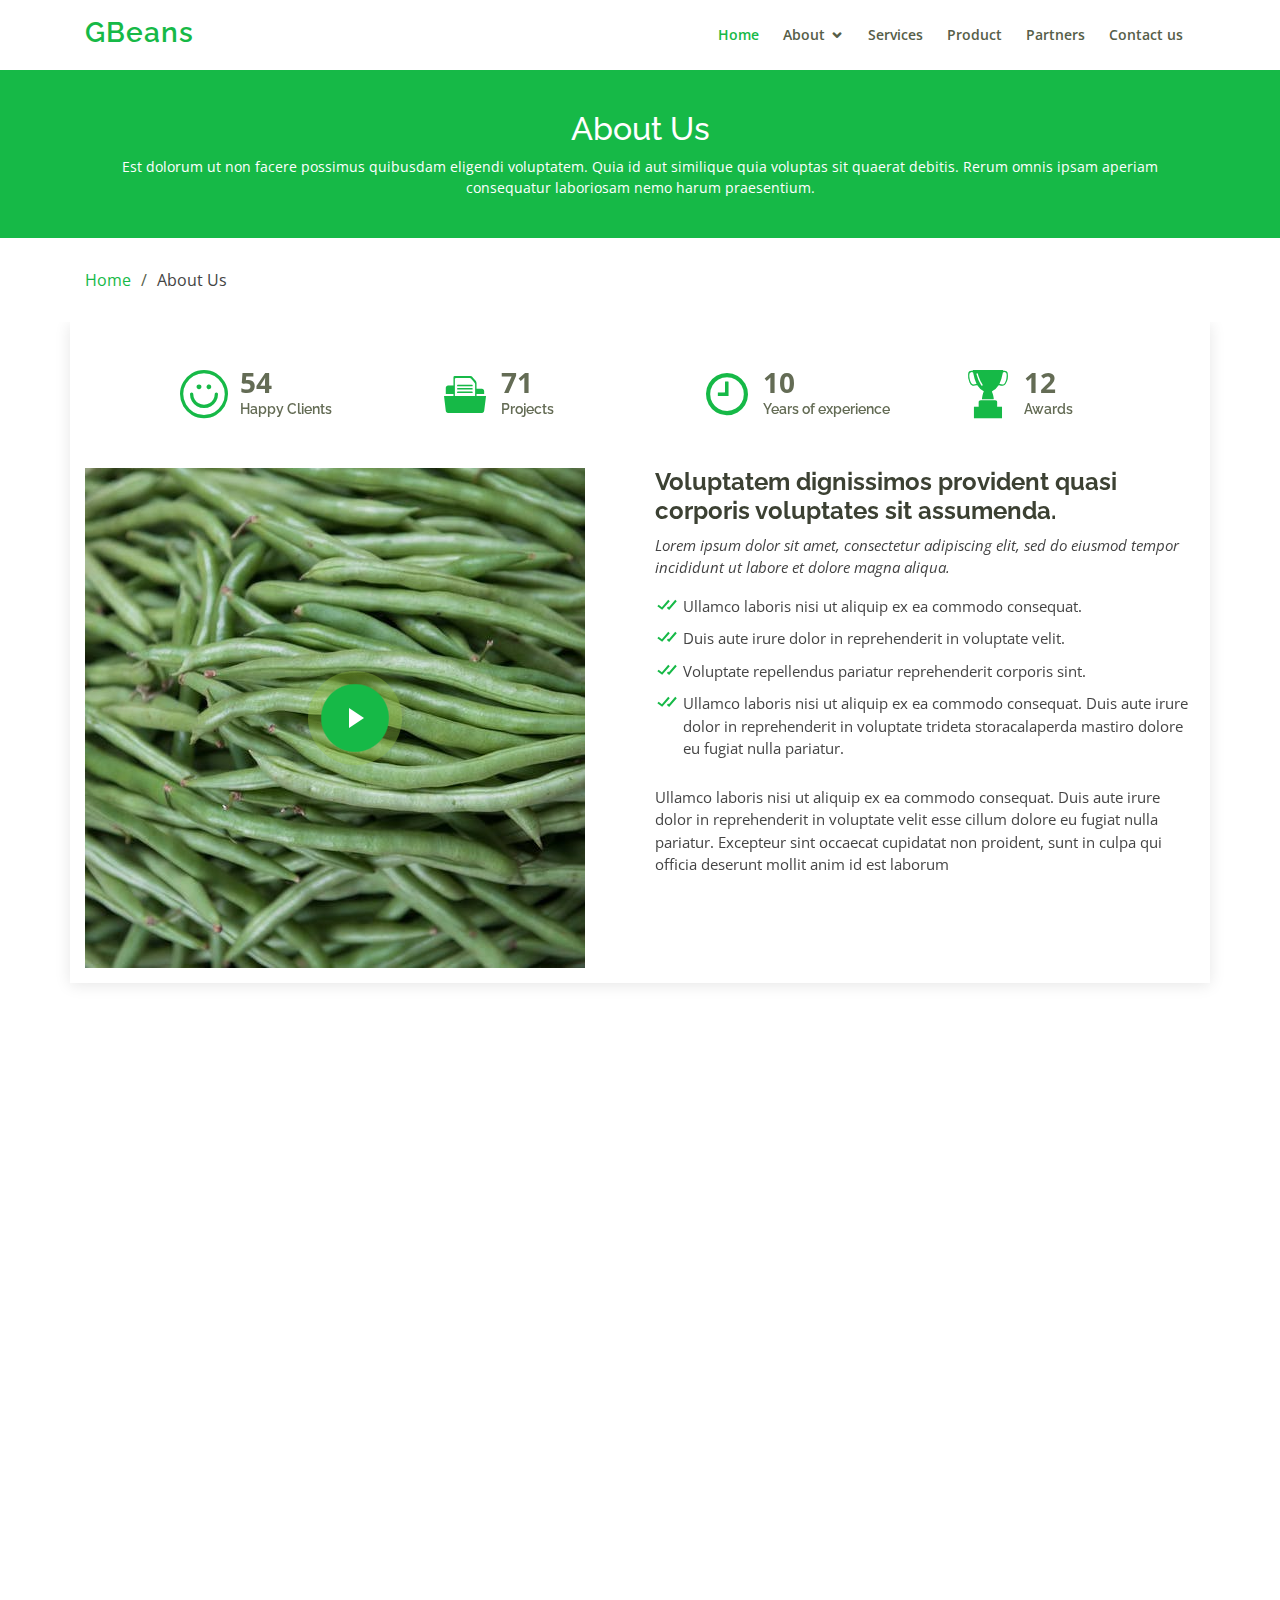
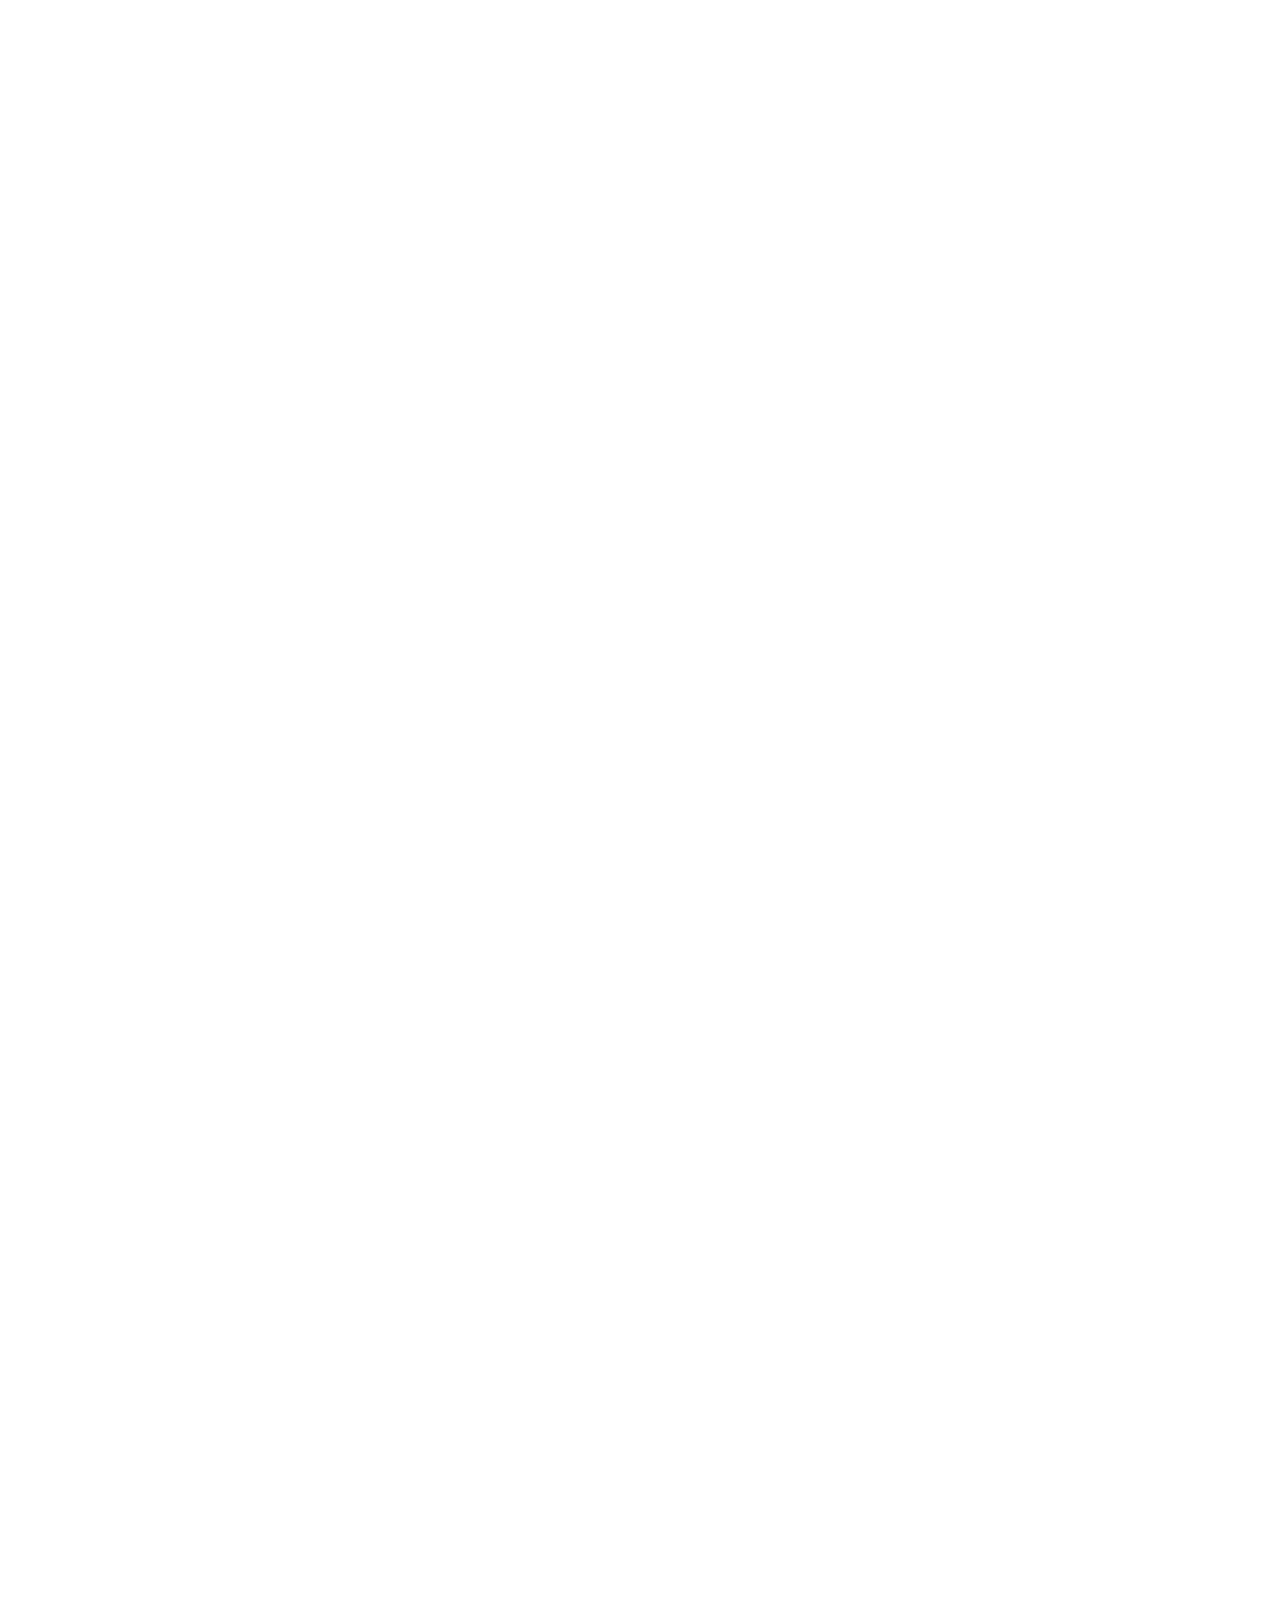
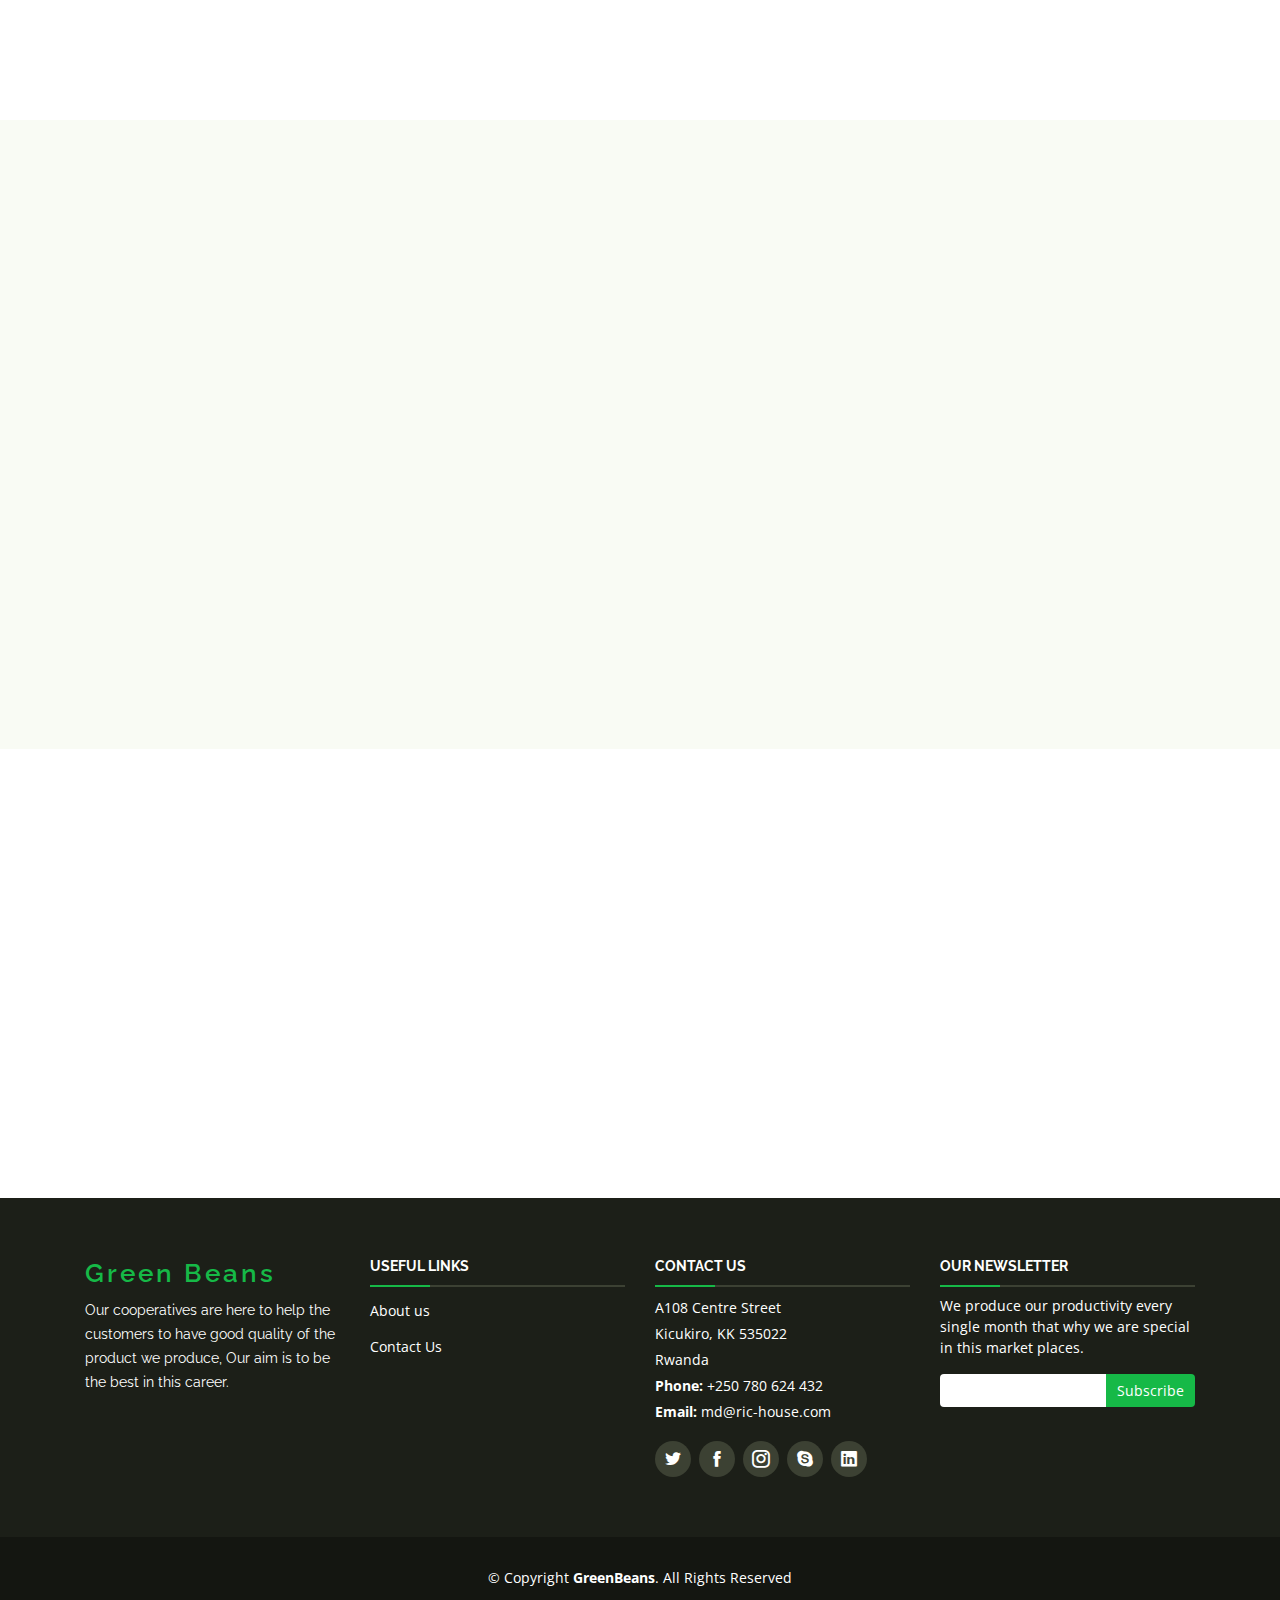
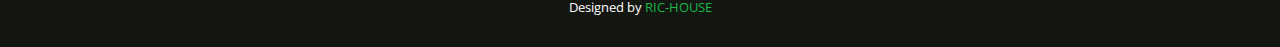
==== about.html @ 7e96f98e "green beans2" ====
<!DOCTYPE html>
<html lang="en">

<head>
  <meta charset="utf-8">
  <meta content="width=device-width, initial-scale=1.0" name="viewport">

  <title>GBeans</title>
  <meta content="" name="descriptison">
  <meta content="" name="keywords">

  <!-- Favicons -->
  <link href="assets/img/42.webp" rel="icon">
  <link href="assets/img/apple-touch-icon.webp" rel="apple-touch-icon">

  <!-- Google Fonts -->
  <link href="https://fonts.googleapis.com/css?family=Open+Sans:300,300i,400,400i,600,600i,700,700i|Raleway:300,300i,400,400i,500,500i,600,600i,700,700i|Poppins:300,300i,400,400i,500,500i,600,600i,700,700i" rel="stylesheet">

  <!-- Vendor CSS Files -->
  <link href="assets/vendor/bootstrap/css/bootstrap.min.css" rel="stylesheet">
  <link href="assets/vendor/icofont/icofont.min.css" rel="stylesheet">
  <link href="assets/vendor/boxicons/css/boxicons.min.css" rel="stylesheet">
  <link href="assets/vendor/venobox/venobox.css" rel="stylesheet">
  <link href="assets/vendor/line-awesome/css/line-awesome.min.css" rel="stylesheet">
  <link href="assets/vendor/owl.carousel/assets/owl.carousel.min.css" rel="stylesheet">
  <link href="assets/vendor/aos/aos.css" rel="stylesheet">

  <!-- Template Main CSS File -->
  <link href="assets/css/style.css" rel="stylesheet">

  <!-- =======================================================
  * Template Name: Serenity - v2.1.0
  * Template URL: https://bootstrapmade.com/serenity-bootstrap-corporate-template/
  * Author: BootstrapMade.com
  * License: https://bootstrapmade.com/license/
  ======================================================== -->
</head>

<body>

  <!-- ======= Header ======= -->
  <header id="header" class="fixed-top">
    <div class="container d-flex">

      <div class="logo mr-auto">
        <h1 class="text-light"><a href="index.html"  style="color: #16b947;" >GBeans</a></h1>
        <!-- Uncomment below if you prefer to use an image logo -->
        <!-- <a href="index.html"><img src="assets/img/logo.webp" alt="" class="img-fluid"></a>-->
      </div>

      <nav class="nav-menu d-none d-lg-block">
        <ul>
          <li class="active"><a href="index.html">Home</a></li>

          <li class="drop-down"><a href="#">About</a>
            <ul>
              <li><a href="about.html">About Us</a></li>
              <li><a href="team.html">Team</a></li>

              <!-- <li class="drop-down"><a href="#">Drop Down 2</a>
                <ul>
                  <li><a href="#">Deep Drop Down 1</a></li>
                  <li><a href="#">Deep Drop Down 2</a></li>
                  <li><a href="#">Deep Drop Down 3</a></li>
                  <li><a href="#">Deep Drop Down 4</a></li>
                  <li><a href="#">Deep Drop Down 5</a></li>
                </ul>
              </li> -->
            </ul> 
          </li>

          <!-- <li><a href="pricing.html">Pricing</a></li> -->
          <li><a href="services.html">Services</a></li>
          <li><a href="Product.html">Product</a></li>
          <li><a href="Partners.html">Partners</a></li>
          <li><a href="Contact us.html">Contact us</a></li>

          <!-- <li class="get-started"><a href="#get-started">Get Started</a></li> -->
        </ul>
      </nav><!-- .nav-menu -->

    </div>
  </header><!-- End Header -->

  <main id="main">

    <!-- ======= Breadcrumbs ======= -->
    <section id="breadcrumbs" class="breadcrumbs">
      <div class="breadcrumb-hero">
        <div class="container">
          <div class="breadcrumb-hero">
            <h2>About Us</h2>
            <p>Est dolorum ut non facere possimus quibusdam eligendi voluptatem. Quia id aut similique quia voluptas sit quaerat debitis. Rerum omnis ipsam aperiam consequatur laboriosam nemo harum praesentium. </p>
          </div>
        </div>
      </div>
      <div class="container">
        <ol>
          <li><a href="index.html">Home</a></li>
          <li>About Us</li>
        </ol>
      </div>
    </section><!-- End Breadcrumbs -->

    <!-- ======= About Section ======= -->
    <section id="about" class="about">
      <div class="container" data-aos="fade-up">

        <div class="row justify-content-end">
          <div class="col-lg-11">
            <div class="row justify-content-end">

              <div class="col-lg-3 col-md-5 col-6 d-md-flex align-items-md-stretch">
                <div class="count-box py-5">
                  <i class="icofont-simple-smile"></i>
                  <span data-toggle="counter-up">65</span>
                  <p>Happy Clients</p>
                </div>
              </div>

              <div class="col-lg-3 col-md-5 col-6 d-md-flex align-items-md-stretch">
                <div class="count-box py-5">
                  <i class="icofont-document-folder"></i>
                  <span data-toggle="counter-up">85</span>
                  <p>Projects</p>
                </div>
              </div>

              <div class="col-lg-3 col-md-5 col-6 d-md-flex align-items-md-stretch">
                <div class="count-box pb-5 pt-0 pt-lg-5">
                  <i class="icofont-clock-time"></i>
                  <span data-toggle="counter-up">12</span>
                  <p>Years of experience</p>
                </div>
              </div>

              <div class="col-lg-3 col-md-5 col-6 d-md-flex align-items-md-stretch">
                <div class="count-box pb-5 pt-0 pt-lg-5">
                  <i class="icofont-award"></i>
                  <span data-toggle="counter-up">15</span>
                  <p>Awards</p>
                </div>
              </div>

            </div>
          </div>
        </div>

        <div class="row">

          <div class="col-lg-6 video-box align-self-baseline">
            <img src="assets/img/25.jpeg" class="img-fluid" alt="">
            <a href="https://www.youtube.com/watch?v=jDDaplaOz7Q" class="venobox play-btn mb-4" data-vbtype="video" data-autoplay="true"></a>
          </div>

          <div class="col-lg-6 pt-3 pt-lg-0 content">
            <h3>Voluptatem dignissimos provident quasi corporis voluptates sit assumenda.</h3>
            <p class="font-italic">
              Lorem ipsum dolor sit amet, consectetur adipiscing elit, sed do eiusmod tempor incididunt ut labore et dolore
              magna aliqua.
            </p>
            <ul>
              <li><i class="bx bx-check-double"></i> Ullamco laboris nisi ut aliquip ex ea commodo consequat.</li>
              <li><i class="bx bx-check-double"></i> Duis aute irure dolor in reprehenderit in voluptate velit.</li>
              <li><i class="bx bx-check-double"></i> Voluptate repellendus pariatur reprehenderit corporis sint.</li>
              <li><i class="bx bx-check-double"></i> Ullamco laboris nisi ut aliquip ex ea commodo consequat. Duis aute irure dolor in reprehenderit in voluptate trideta storacalaperda mastiro dolore eu fugiat nulla pariatur.</li>
            </ul>
            <p>
              Ullamco laboris nisi ut aliquip ex ea commodo consequat. Duis aute irure dolor in reprehenderit in voluptate
              velit esse cillum dolore eu fugiat nulla pariatur. Excepteur sint occaecat cupidatat non proident, sunt in
              culpa qui officia deserunt mollit anim id est laborum
            </p>
          </div>

        </div>

      </div>
    </section><!-- End About Section -->

    <!-- ======= Work Process Section ======= -->
    <section id="work-process" class="work-process">
      <div class="container">

        <div class="section-title" data-aos="fade-up">
          <h2>Work Process</h2>
          <p>Magnam dolores commodi suscipit. Necessitatibus eius consequatur ex aliquid fuga eum quidem. Sit sint consectetur velit. Quisquam quos quisquam cupiditate. Et nemo qui impedit suscipit alias ea. Quia fugiat sit in iste officiis commodi quidem hic quas.</p>
        </div>

        <div class="row content">
          <div class="col-md-5" data-aos="fade-right">
            <img src="assets/img/work-process-1.webp" class="img-fluid" alt="">
          </div>
          <div class="col-md-7 pt-4" data-aos="fade-left">
            <h3>Voluptatem dignissimos provident quasi corporis voluptates sit assumenda.</h3>
            <p class="font-italic">
              Lorem ipsum dolor sit amet, consectetur adipiscing elit, sed do eiusmod tempor incididunt ut labore et dolore
              magna aliqua.
            </p>
            <ul>
              <li><i class="icofont-check"></i> Ullamco laboris nisi ut aliquip ex ea commodo consequat.</li>
              <li><i class="icofont-check"></i> Duis aute irure dolor in reprehenderit in voluptate velit.</li>
            </ul>
          </div>
        </div>

        <div class="row content">
          <div class="col-md-5 order-1 order-md-2" data-aos="fade-left">
            <img src="assets/img/work-process-2.webp" class="img-fluid" alt="">
          </div>
          <div class="col-md-7 pt-5 order-2 order-md-1" data-aos="fade-right">
            <h3>Corporis temporibus maiores provident</h3>
            <p class="font-italic">
              Lorem ipsum dolor sit amet, consectetur adipiscing elit, sed do eiusmod tempor incididunt ut labore et dolore
              magna aliqua.
            </p>
            <p>
              Ullamco laboris nisi ut aliquip ex ea commodo consequat. Duis aute irure dolor in reprehenderit in voluptate
              velit esse cillum dolore eu fugiat nulla pariatur. Excepteur sint occaecat cupidatat non proident, sunt in
              culpa qui officia deserunt mollit anim id est laborum
            </p>
          </div>
        </div>

        <div class="row content">
          <div class="col-md-5" data-aos="fade-right">
            <img src="assets/img/work-process-3.webp" class="img-fluid" alt="">
          </div>
          <div class="col-md-7 pt-5" data-aos="fade-left">
            <h3>Sunt consequatur ad ut est nulla consectetur reiciendis animi voluptas</h3>
            <p>Cupiditate placeat cupiditate placeat est ipsam culpa. Delectus quia minima quod. Sunt saepe odit aut quia voluptatem hic voluptas dolor doloremque.</p>
            <ul>
              <li><i class="icofont-check"></i> Ullamco laboris nisi ut aliquip ex ea commodo consequat.</li>
              <li><i class="icofont-check"></i> Duis aute irure dolor in reprehenderit in voluptate velit.</li>
              <li><i class="icofont-check"></i> Facilis ut et voluptatem aperiam. Autem soluta ad fugiat.</li>
            </ul>
          </div>
        </div>

        <div class="row content">
          <div class="col-md-5 order-1 order-md-2" data-aos="fade-left">
            <img src="assets/img/work-process-4.webp" class="img-fluid" alt="">
          </div>
          <div class="col-md-7 pt-5 order-2 order-md-1" data-aos="fade-right">
            <h3>Quas et necessitatibus eaque impedit ipsum animi consequatur incidunt in</h3>
            <p class="font-italic">
              Lorem ipsum dolor sit amet, consectetur adipiscing elit, sed do eiusmod tempor incididunt ut labore et dolore
              magna aliqua.
            </p>
            <p>
              Ullamco laboris nisi ut aliquip ex ea commodo consequat. Duis aute irure dolor in reprehenderit in voluptate
              velit esse cillum dolore eu fugiat nulla pariatur. Excepteur sint occaecat cupidatat non proident, sunt in
              culpa qui officia deserunt mollit anim id est laborum
            </p>
          </div>
        </div>

      </div>
    </section><!-- End Work Process Section -->

    <!-- ======= Our Skills Section ======= -->
    <section id="skills" class="skills section-bg">
      <div class="container">

        <div class="section-title" data-aos="fade-up">
          <h2>Our Skills</h2>
          <p>Magnam dolores commodi suscipit. Necessitatibus eius consequatur ex aliquid fuga eum quidem. Sit sint consectetur velit. Quisquam quos quisquam cupiditate. Et nemo qui impedit suscipit alias ea. Quia fugiat sit in iste officiis commodi quidem hic quas.</p>
        </div>

        <div class="row">
          <div class="col-lg-6" data-aos="fade-right">
            <img src="assets/img/38.jpg" class="img-fluid" alt="">
          </div>
          <div class="col-lg-6 pt-4 pt-lg-0 content" data-aos="fade-left">
            <h3>Voluptatem dignissimos provident quasi corporis voluptates</h3>
            <p class="font-italic">
              Lorem ipsum dolor sit amet, consectetur adipiscing elit, sed do eiusmod tempor incididunt ut labore et dolore
              magna aliqua.
            </p>
            <p>
              Ullamco laboris nisi ut aliquip ex ea commodo consequat. Duis aute irure dolor in reprehenderit in voluptate
              velit esse cillum dolore eu fugiat nulla pariatur. Excepteur sint occaecat cupidatat non proident.
            </p>

            <div class="skills-content">

              <div class="progress">
                <span class="skill">Site Selection <i class="val">100%</i></span>
                <div class="progress-bar-wrap">
                  <div class="progress-bar" role="progressbar" aria-valuenow="100" aria-valuemin="0" aria-valuemax="100"></div>
                </div>
              </div>

              <div class="progress">
                <span class="skill">Soil Preparation <i class="val">90%</i></span>
                <div class="progress-bar-wrap">
                  <div class="progress-bar" role="progressbar" aria-valuenow="90" aria-valuemin="0" aria-valuemax="100"></div>
                </div>
              </div>

              <div class="progress">
                <span class="skill">Field Design <i class="val">75%</i></span>
                <div class="progress-bar-wrap">
                  <div class="progress-bar" role="progressbar" aria-valuenow="75" aria-valuemin="0" aria-valuemax="100"></div>
                </div>
              </div>

              <!-- <div class="progress">
                <span class="skill">Photoshop <i class="val">55%</i></span>
                <div class="progress-bar-wrap">
                  <div class="progress-bar" role="progressbar" aria-valuenow="55" aria-valuemin="0" aria-valuemax="100"></div>
                </div>
              </div> -->

            </div>

          </div>
        </div>

      </div>
    </section><!-- End Our Skills Section -->

    <!-- ======= Our Clients Section ======= -->
    <section id="clients" class="clients">
      <div class="container">

        <div class="section-title" data-aos="fade-up">
          <h2>Our Clients</h2>
          <p>Magnam dolores commodi suscipit. Necessitatibus eius consequatur ex aliquid fuga eum quidem. Sit sint consectetur velit. Quisquam quos quisquam cupiditate. Et nemo qui impedit suscipit alias ea. Quia fugiat sit in iste officiis commodi quidem hic quas.</p>
        </div>

        <div class="owl-carousel clients-carousel" data-aos="fade-up">
          <img src="assets/img/clients/logo1.png" alt="">
          <img src="assets/img/clients/logo2.png" alt="">
          <img src="assets/img/clients/logo3.png" alt="">
          <img src="assets/img/clients/logo4.jpg" alt="">
          <img src="assets/img/clients/logo5.jpg" alt="">
          <img src="assets/img/clients/logo6.jpg" alt="">
          <img src="assets/img/clients/client-7.png" alt="">
          <img src="assets/img/clients/client-8.png" alt="">
        </div>

      </div>
    </section><!-- End Our Clients Section -->

  </main><!-- End #main -->

  <!-- ======= Footer ======= -->
  <footer id="footer">
    <div class="footer-top">
      <div class="container">
        <div class="row">

          <div class="col-lg-3 col-md-6 footer-info">
            <h3>Green Beans</h3>
            <p>Our cooperatives are here to help the customers to have good quality of the product we produce, Our aim is to be the best in this career.</p>
          </div>

          <div class="col-lg-3 col-md-6 footer-links">
            <h4>Useful Links</h4>
            <ul>
              <!-- <li><a href="index.html">Home</a></li> -->
              <li><a href="about.html">About us</a></li>
              <li><a href="Contact Us.html">Contact Us</a></li>
              <!-- <li><a href="services.html">Services</a></li> -->
              <!-- <li><a href="Product.html">Product</a></li> -->
              <!-- <li><a href="Partners.html">Partners</a></li> -->
            </ul>
          </div>

          <div class="col-lg-3 col-md-6 footer-contact">
            <h4>Contact Us</h4>
            <p>
              A108 Centre Street <br>
              Kicukiro, KK 535022<br>
              Rwanda <br>
              <strong>Phone:</strong> +250 780 624 432<br>
              <strong>Email:</strong> md@ric-house.com<br>
            </p>

            <div class="social-links">
              <a href="#" class="twitter"><i class="icofont-twitter"></i></a>
              <a href="#" class="facebook"><i class="icofont-facebook"></i></a>
              <a href="#" class="instagram"><i class="icofont-instagram"></i></a>
              <a href="#" class="google-plus"><i class="icofont-skype"></i></a>
              <a href="#" class="linkedin"><i class="icofont-linkedin"></i></a>
            </div>

          </div>

          <div class="col-lg-3 col-md-6 footer-newsletter">
            <h4>Our Newsletter</h4>
            <p>We produce our productivity every single month that why we are special in this market places. </p>
            <form action="" method="post">
              <input type="email" name="email"><input type="submit" value="Subscribe">
            </form>
          </div>

        </div>
      </div>
    </div>

    <div class="container">
      <div class="copyright">
        &copy; Copyright <strong><span>GreenBeans</span></strong>. All Rights Reserved
      </div>
      <div class="credits">
        <!-- All the links in the footer should remain intact. -->
        <!-- You can delete the links only if you purchased the pro version. -->
        <!-- Licensing information: https://bootstrapmade.com/license/ -->
        <!-- Purchase the pro version with working PHP/AJAX contact form: https://bootstrapmade.com/serenity-bootstrap-corporate-template/ -->
        Designed by <a href="https://md@ric-house.com/">RIC-HOUSE</a>
      </div>
    </div>
  </footer><!-- End Footer -->

  <a href="#" class="back-to-top"><i class="icofont-simple-up"></i></a>

  <!-- Vendor JS Files -->
  <script src="assets/vendor/jquery/jquery.min.js"></script>
  <script src="assets/vendor/bootstrap/js/bootstrap.bundle.min.js"></script>
  <script src="assets/vendor/jquery.easing/jquery.easing.min.js"></script>
  <script src="assets/vendor/php-email-form/validate.js"></script>
  <script src="assets/vendor/waypoints/jquery.waypoints.min.js"></script>
  <script src="assets/vendor/counterup/counterup.min.js"></script>
  <script src="assets/vendor/venobox/venobox.min.js"></script>
  <script src="assets/vendor/owl.carousel/owl.carousel.min.js"></script>
  <script src="assets/vendor/isotope-layout/isotope.pkgd.min.js"></script>
  <script src="assets/vendor/aos/aos.js"></script>

  <!-- Template Main JS File -->
  <script src="assets/js/main.js"></script>

</body>

</html>
---- assets/vendor/venobox/venobox.css ----
/* ------ venobox.css --------*/
.vbox-overlay *, .vbox-overlay *:before, .vbox-overlay *:after{
    -webkit-backface-visibility: hidden;
    -webkit-box-sizing:border-box;
    -moz-box-sizing:border-box;
    box-sizing:border-box;
}
.vbox-overlay * { 
    -webkit-backface-visibility: visible;
    backface-visibility: visible;
}
.vbox-overlay{
    display: -webkit-flex;
    display: flex;
    -webkit-flex-direction: column;
    flex-direction: column;
    -webkit-justify-content: center;
    justify-content: center;
    -webkit-align-items: center;
    align-items: center;
    position: fixed;
    left: 0;
    top: 0;
    bottom: 0;
    right: 0;
    z-index: 999999;
}

/* ----- navigation ----- */
.vbox-title{
    width: 100%;
    height: 40px;
    float: left;
    text-align: center;
    line-height: 28px;
    font-size: 12px;
    padding: 6px 50px;
    overflow: hidden;
    position: fixed;
    display: none;
    left: 0;
    z-index: 89;
}
.vbox-close{
    cursor: pointer;
    position: fixed;
    top: -1px;
    right: 0;
    width: 50px;
    height: 40px;
    padding: 6px;
    display: block;
    background-position:10px center;
    overflow: hidden;
    font-size: 24px;
    line-height: 1;
    text-align: center;
    z-index: 99;
}
.vbox-left{
    cursor: pointer;
    position: fixed;
    left: 0;
    height: 40px;
    overflow: hidden;
    line-height: 28px;
    font-size: 12px;
    z-index: 99;
    display: flex;
    align-items:center;
}
.vbox-num{
    display: inline-block;
    margin: 6px 0 6px 15px;
}
/* ----- Social share ----- */
.vbox-share{
    line-height: 28px;
    font-size: 12px;
    overflow: hidden;
    position: fixed;
    left: 0;
    z-index: 98;
    display: flex;
    align-items:center;
    justify-content: center;
    width: 100%;
    text-align: center;
}
.vbox-share svg{
    max-height: 28px;
    width: 28px;
    z-index: 10;
    margin-left: 12px;
    margin-top: 6px;
    margin-bottom: 6px;
    vertical-align: middle;
}


/* ----- navigation ARROWS ----- */
.vbox-next, .vbox-prev{
    position: fixed;
    top: 50%;
    margin-top: -15px;
    overflow: hidden;
    cursor: pointer;
    display: block;
    width: 45px;
    height: 45px;
    z-index: 99;
}
.vbox-next span, .vbox-prev span{
    position: relative;
    width: 20px;
    height: 20px;
    border: 2px solid transparent;
    border-top-color: #B6B6B6;
    border-right-color: #B6B6B6;
    text-indent: -100px;
    position: absolute;
    top: 8px;
    display: block;
}
.vbox-prev{
    left: 15px;
}
.vbox-next{
    right: 15px;
}
.vbox-prev span{
    left: 10px;
    -ms-transform: rotate(-135deg);
    -webkit-transform: rotate(-135deg);
    transform: rotate(-135deg);
}
.vbox-next span{
    -ms-transform: rotate(45deg);
    -webkit-transform: rotate(45deg);
    transform: rotate(45deg);
    right: 10px;
}
/* ------- inline window ------ */
.vbox-inline{
    width: 420px;
    height: 315px;
    height: 70vh;
    padding: 10px;
    background: #fff;
    margin: 0 auto;
    overflow: auto;
    text-align: left;
}
/* ------- Video & iFrames window ------ */
.venoframe{
    max-width: 100%;
    width: 100%;
    border: none;
    width: 100%;
    height: 260px;
    height: 70vh;
}
.venoframe.vbvid{
    height: 260px;
}
@media (min-width: 768px) {
    .venoframe, .vbox-inline{
        width: 90%;
        height: 360px;
        height: 70vh;
    }
    .venoframe.vbvid{
        width: 640px;
        height: 360px;
    }
}
@media (min-width: 992px) {
    .venoframe, .vbox-inline{
        max-width: 1200px;
        width: 80%;
        height: 540px;
        height: 70vh;
    }
    .venoframe.vbvid{
        width: 960px;
        height: 540px;
    }
}
/* 
Please do NOT edit this part! 
or at least read this note: http://i.imgur.com/7C0ws9e.gif
*/
.vbox-open{
    overflow: hidden;
}
.vbox-container{
    position: absolute;
    left: 0;
    right: 0;
    top: 0;
    bottom: 0;
    overflow-x: hidden;
    overflow-y: scroll;
    overflow-scrolling: touch;
    -webkit-overflow-scrolling: touch;
    z-index: 20;
    max-height: 100%;

}

.vbox-content{
    text-align: center;
    float: left;
    width: 100%;
    position: relative;
    overflow: hidden;
    padding: 20px 4%;
}
.vbox-container img{
    max-width: 100%;
    height: auto;
}
.vbox-figlio{
    box-shadow: 0 0 12px rgba(0,0,0,0.19), 0 6px 6px rgba(0,0,0,0.23);
    max-width: 100%;
    text-align: initial;
}
img.vbox-figlio{
    -webkit-user-select: none;
-khtml-user-select: none;
-moz-user-select: none;
-o-user-select: none;
user-select: none;
}
.vbox-content.swipe-left{
    margin-left: -200px !important;
}
.vbox-content.swipe-right{
    margin-left: 200px !important;
}
.vbox-animated{
    webkit-transition: margin 300ms ease-out;
    transition: margin 300ms ease-out;
}

/* ---------- preloader ----------
 * SPINKIT 
 * http://tobiasahlin.com/spinkit/
-------------------------------- */
.sk-double-bounce,.sk-rotating-plane{width:40px;height:40px;margin:40px auto}.sk-rotating-plane{background-color:#333;-webkit-animation:sk-rotatePlane 1.2s infinite ease-in-out;animation:sk-rotatePlane 1.2s infinite ease-in-out}@-webkit-keyframes sk-rotatePlane{0%{-webkit-transform:perspective(120px) rotateX(0) rotateY(0);transform:perspective(120px) rotateX(0) rotateY(0)}50%{-webkit-transform:perspective(120px) rotateX(-180.1deg) rotateY(0);transform:perspective(120px) rotateX(-180.1deg) rotateY(0)}100%{-webkit-transform:perspective(120px) rotateX(-180deg) rotateY(-179.9deg);transform:perspective(120px) rotateX(-180deg) rotateY(-179.9deg)}}@keyframes sk-rotatePlane{0%{-webkit-transform:perspective(120px) rotateX(0) rotateY(0);transform:perspective(120px) rotateX(0) rotateY(0)}50%{-webkit-transform:perspective(120px) rotateX(-180.1deg) rotateY(0);transform:perspective(120px) rotateX(-180.1deg) rotateY(0)}100%{-webkit-transform:perspective(120px) rotateX(-180deg) rotateY(-179.9deg);transform:perspective(120px) rotateX(-180deg) rotateY(-179.9deg)}}.sk-double-bounce{position:relative}.sk-double-bounce .sk-child{width:100%;height:100%;border-radius:50%;background-color:#333;opacity:.6;position:absolute;top:0;left:0;-webkit-animation:sk-doubleBounce 2s infinite ease-in-out;animation:sk-doubleBounce 2s infinite ease-in-out}.sk-chasing-dots .sk-child,.sk-spinner-pulse,.sk-three-bounce .sk-child{background-color:#333;border-radius:100%}.sk-double-bounce .sk-double-bounce2{-webkit-animation-delay:-1s;animation-delay:-1s}@-webkit-keyframes sk-doubleBounce{0%,100%{-webkit-transform:scale(0);transform:scale(0)}50%{-webkit-transform:scale(1);transform:scale(1)}}@keyframes sk-doubleBounce{0%,100%{-webkit-transform:scale(0);transform:scale(0)}50%{-webkit-transform:scale(1);transform:scale(1)}}.sk-wave{margin:40px auto;width:50px;height:40px;text-align:center;font-size:10px}.sk-wave .sk-rect{background-color:#333;height:100%;width:6px;display:inline-block;-webkit-animation:sk-waveStretchDelay 1.2s infinite ease-in-out;animation:sk-waveStretchDelay 1.2s infinite ease-in-out}.sk-wave .sk-rect1{-webkit-animation-delay:-1.2s;animation-delay:-1.2s}.sk-wave .sk-rect2{-webkit-animation-delay:-1.1s;animation-delay:-1.1s}.sk-wave .sk-rect3{-webkit-animation-delay:-1s;animation-delay:-1s}.sk-wave .sk-rect4{-webkit-animation-delay:-.9s;animation-delay:-.9s}.sk-wave .sk-rect5{-webkit-animation-delay:-.8s;animation-delay:-.8s}@-webkit-keyframes sk-waveStretchDelay{0%,100%,40%{-webkit-transform:scaleY(.4);transform:scaleY(.4)}20%{-webkit-transform:scaleY(1);transform:scaleY(1)}}@keyframes sk-waveStretchDelay{0%,100%,40%{-webkit-transform:scaleY(.4);transform:scaleY(.4)}20%{-webkit-transform:scaleY(1);transform:scaleY(1)}}.sk-wandering-cubes{margin:40px auto;width:40px;height:40px;position:relative}.sk-wandering-cubes .sk-cube{background-color:#333;width:10px;height:10px;position:absolute;top:0;left:0;-webkit-animation:sk-wanderingCube 1.8s ease-in-out -1.8s infinite both;animation:sk-wanderingCube 1.8s ease-in-out -1.8s infinite both}.sk-chasing-dots,.sk-spinner-pulse{width:40px;height:40px;margin:40px auto}.sk-wandering-cubes .sk-cube2{-webkit-animation-delay:-.9s;animation-delay:-.9s}@-webkit-keyframes sk-wanderingCube{0%{-webkit-transform:rotate(0);transform:rotate(0)}25%{-webkit-transform:translateX(30px) rotate(-90deg) scale(.5);transform:translateX(30px) rotate(-90deg) scale(.5)}50%{-webkit-transform:translateX(30px) translateY(30px) rotate(-179deg);transform:translateX(30px) translateY(30px) rotate(-179deg)}50.1%{-webkit-transform:translateX(30px) translateY(30px) rotate(-180deg);transform:translateX(30px) translateY(30px) rotate(-180deg)}75%{-webkit-transform:translateX(0) translateY(30px) rotate(-270deg) scale(.5);transform:translateX(0) translateY(30px) rotate(-270deg) scale(.5)}100%{-webkit-transform:rotate(-360deg);transform:rotate(-360deg)}}@keyframes sk-wanderingCube{0%{-webkit-transform:rotate(0);transform:rotate(0)}25%{-webkit-transform:translateX(30px) rotate(-90deg) scale(.5);transform:translateX(30px) rotate(-90deg) scale(.5)}50%{-webkit-transform:translateX(30px) translateY(30px) rotate(-179deg);transform:translateX(30px) translateY(30px) rotate(-179deg)}50.1%{-webkit-transform:translateX(30px) translateY(30px) rotate(-180deg);transform:translateX(30px) translateY(30px) rotate(-180deg)}75%{-webkit-transform:translateX(0) translateY(30px) rotate(-270deg) scale(.5);transform:translateX(0) translateY(30px) rotate(-270deg) scale(.5)}100%{-webkit-transform:rotate(-360deg);transform:rotate(-360deg)}}.sk-spinner-pulse{-webkit-animation:sk-pulseScaleOut 1s infinite ease-in-out;animation:sk-pulseScaleOut 1s infinite ease-in-out}@-webkit-keyframes sk-pulseScaleOut{0%{-webkit-transform:scale(0);transform:scale(0)}100%{-webkit-transform:scale(1);transform:scale(1);opacity:0}}@keyframes sk-pulseScaleOut{0%{-webkit-transform:scale(0);transform:scale(0)}100%{-webkit-transform:scale(1);transform:scale(1);opacity:0}}.sk-chasing-dots{position:relative;text-align:center;-webkit-animation:sk-chasingDotsRotate 2s infinite linear;animation:sk-chasingDotsRotate 2s infinite linear}.sk-chasing-dots .sk-child{width:60%;height:60%;display:inline-block;position:absolute;top:0;-webkit-animation:sk-chasingDotsBounce 2s infinite ease-in-out;animation:sk-chasingDotsBounce 2s infinite ease-in-out}.sk-chasing-dots .sk-dot2{top:auto;bottom:0;-webkit-animation-delay:-1s;animation-delay:-1s}@-webkit-keyframes sk-chasingDotsRotate{100%{-webkit-transform:rotate(360deg);transform:rotate(360deg)}}@keyframes sk-chasingDotsRotate{100%{-webkit-transform:rotate(360deg);transform:rotate(360deg)}}@-webkit-keyframes sk-chasingDotsBounce{0%,100%{-webkit-transform:scale(0);transform:scale(0)}50%{-webkit-transform:scale(1);transform:scale(1)}}@keyframes sk-chasingDotsBounce{0%,100%{-webkit-transform:scale(0);transform:scale(0)}50%{-webkit-transform:scale(1);transform:scale(1)}}.sk-three-bounce{margin:40px auto;width:80px;text-align:center}.sk-three-bounce .sk-child{width:20px;height:20px;display:inline-block;-webkit-animation:sk-three-bounce 1.4s ease-in-out 0s infinite both;animation:sk-three-bounce 1.4s ease-in-out 0s infinite both}.sk-circle .sk-child:before,.sk-fading-circle .sk-circle:before{display:block;border-radius:100%;content:'';background-color:#333}.sk-three-bounce .sk-bounce1{-webkit-animation-delay:-.32s;animation-delay:-.32s}.sk-three-bounce .sk-bounce2{-webkit-animation-delay:-.16s;animation-delay:-.16s}@-webkit-keyframes sk-three-bounce{0%,100%,80%{-webkit-transform:scale(0);transform:scale(0)}40%{-webkit-transform:scale(1);transform:scale(1)}}@keyframes sk-three-bounce{0%,100%,80%{-webkit-transform:scale(0);transform:scale(0)}40%{-webkit-transform:scale(1);transform:scale(1)}}.sk-circle{margin:40px auto;width:40px;height:40px;position:relative}.sk-circle .sk-child{width:100%;height:100%;position:absolute;left:0;top:0}.sk-circle .sk-child:before{margin:0 auto;width:15%;height:15%;-webkit-animation:sk-circleBounceDelay 1.2s infinite ease-in-out both;animation:sk-circleBounceDelay 1.2s infinite ease-in-out both}.sk-circle .sk-circle2{-webkit-transform:rotate(30deg);-ms-transform:rotate(30deg);transform:rotate(30deg)}.sk-circle .sk-circle3{-webkit-transform:rotate(60deg);-ms-transform:rotate(60deg);transform:rotate(60deg)}.sk-circle .sk-circle4{-webkit-transform:rotate(90deg);-ms-transform:rotate(90deg);transform:rotate(90deg)}.sk-circle .sk-circle5{-webkit-transform:rotate(120deg);-ms-transform:rotate(120deg);transform:rotate(120deg)}.sk-circle .sk-circle6{-webkit-transform:rotate(150deg);-ms-transform:rotate(150deg);transform:rotate(150deg)}.sk-circle .sk-circle7{-webkit-transform:rotate(180deg);-ms-transform:rotate(180deg);transform:rotate(180deg)}.sk-circle .sk-circle8{-webkit-transform:rotate(210deg);-ms-transform:rotate(210deg);transform:rotate(210deg)}.sk-circle .sk-circle9{-webkit-transform:rotate(240deg);-ms-transform:rotate(240deg);transform:rotate(240deg)}.sk-circle .sk-circle10{-webkit-transform:rotate(270deg);-ms-transform:rotate(270deg);transform:rotate(270deg)}.sk-circle .sk-circle11{-webkit-transform:rotate(300deg);-ms-transform:rotate(300deg);transform:rotate(300deg)}.sk-circle .sk-circle12{-webkit-transform:rotate(330deg);-ms-transform:rotate(330deg);transform:rotate(330deg)}.sk-circle .sk-circle2:before{-webkit-animation-delay:-1.1s;animation-delay:-1.1s}.sk-circle .sk-circle3:before{-webkit-animation-delay:-1s;animation-delay:-1s}.sk-circle .sk-circle4:before{-webkit-animation-delay:-.9s;animation-delay:-.9s}.sk-circle .sk-circle5:before{-webkit-animation-delay:-.8s;animation-delay:-.8s}.sk-circle .sk-circle6:before{-webkit-animation-delay:-.7s;animation-delay:-.7s}.sk-circle .sk-circle7:before{-webkit-animation-delay:-.6s;animation-delay:-.6s}.sk-circle .sk-circle8:before{-webkit-animation-delay:-.5s;animation-delay:-.5s}.sk-circle .sk-circle9:before{-webkit-animation-delay:-.4s;animation-delay:-.4s}.sk-circle .sk-circle10:before{-webkit-animation-delay:-.3s;animation-delay:-.3s}.sk-circle .sk-circle11:before{-webkit-animation-delay:-.2s;animation-delay:-.2s}.sk-circle .sk-circle12:before{-webkit-animation-delay:-.1s;animation-delay:-.1s}@-webkit-keyframes sk-circleBounceDelay{0%,100%,80%{-webkit-transform:scale(0);transform:scale(0)}40%{-webkit-transform:scale(1);transform:scale(1)}}@keyframes sk-circleBounceDelay{0%,100%,80%{-webkit-transform:scale(0);transform:scale(0)}40%{-webkit-transform:scale(1);transform:scale(1)}}.sk-cube-grid{width:40px;height:40px;margin:40px auto}.sk-cube-grid .sk-cube{width:33.33%;height:33.33%;background-color:#333;float:left;-webkit-animation:sk-cubeGridScaleDelay 1.3s infinite ease-in-out;animation:sk-cubeGridScaleDelay 1.3s infinite ease-in-out}.sk-cube-grid .sk-cube1{-webkit-animation-delay:.2s;animation-delay:.2s}.sk-cube-grid .sk-cube2{-webkit-animation-delay:.3s;animation-delay:.3s}.sk-cube-grid .sk-cube3{-webkit-animation-delay:.4s;animation-delay:.4s}.sk-cube-grid .sk-cube4{-webkit-animation-delay:.1s;animation-delay:.1s}.sk-cube-grid .sk-cube5{-webkit-animation-delay:.2s;animation-delay:.2s}.sk-cube-grid .sk-cube6{-webkit-animation-delay:.3s;animation-delay:.3s}.sk-cube-grid .sk-cube7{-webkit-animation-delay:0ms;animation-delay:0ms}.sk-cube-grid .sk-cube8{-webkit-animation-delay:.1s;animation-delay:.1s}.sk-cube-grid .sk-cube9{-webkit-animation-delay:.2s;animation-delay:.2s}@-webkit-keyframes sk-cubeGridScaleDelay{0%,100%,70%{-webkit-transform:scale3D(1,1,1);transform:scale3D(1,1,1)}35%{-webkit-transform:scale3D(0,0,1);transform:scale3D(0,0,1)}}@keyframes sk-cubeGridScaleDelay{0%,100%,70%{-webkit-transform:scale3D(1,1,1);transform:scale3D(1,1,1)}35%{-webkit-transform:scale3D(0,0,1);transform:scale3D(0,0,1)}}.sk-fading-circle{margin:40px auto;width:40px;height:40px;position:relative}.sk-fading-circle .sk-circle{width:100%;height:100%;position:absolute;left:0;top:0}.sk-fading-circle .sk-circle:before{margin:0 auto;width:15%;height:15%;-webkit-animation:sk-circleFadeDelay 1.2s infinite ease-in-out both;animation:sk-circleFadeDelay 1.2s infinite ease-in-out both}.sk-fading-circle .sk-circle2{-webkit-transform:rotate(30deg);-ms-transform:rotate(30deg);transform:rotate(30deg)}.sk-fading-circle .sk-circle3{-webkit-transform:rotate(60deg);-ms-transform:rotate(60deg);transform:rotate(60deg)}.sk-fading-circle .sk-circle4{-webkit-transform:rotate(90deg);-ms-transform:rotate(90deg);transform:rotate(90deg)}.sk-fading-circle .sk-circle5{-webkit-transform:rotate(120deg);-ms-transform:rotate(120deg);transform:rotate(120deg)}.sk-fading-circle .sk-circle6{-webkit-transform:rotate(150deg);-ms-transform:rotate(150deg);transform:rotate(150deg)}.sk-fading-circle .sk-circle7{-webkit-transform:rotate(180deg);-ms-transform:rotate(180deg);transform:rotate(180deg)}.sk-fading-circle .sk-circle8{-webkit-transform:rotate(210deg);-ms-transform:rotate(210deg);transform:rotate(210deg)}.sk-fading-circle .sk-circle9{-webkit-transform:rotate(240deg);-ms-transform:rotate(240deg);transform:rotate(240deg)}.sk-fading-circle .sk-circle10{-webkit-transform:rotate(270deg);-ms-transform:rotate(270deg);transform:rotate(270deg)}.sk-fading-circle .sk-circle11{-webkit-transform:rotate(300deg);-ms-transform:rotate(300deg);transform:rotate(300deg)}.sk-fading-circle .sk-circle12{-webkit-transform:rotate(330deg);-ms-transform:rotate(330deg);transform:rotate(330deg)}.sk-fading-circle .sk-circle2:before{-webkit-animation-delay:-1.1s;animation-delay:-1.1s}.sk-fading-circle .sk-circle3:before{-webkit-animation-delay:-1s;animation-delay:-1s}.sk-fading-circle .sk-circle4:before{-webkit-animation-delay:-.9s;animation-delay:-.9s}.sk-fading-circle .sk-circle5:before{-webkit-animation-delay:-.8s;animation-delay:-.8s}.sk-fading-circle .sk-circle6:before{-webkit-animation-delay:-.7s;animation-delay:-.7s}.sk-fading-circle .sk-circle7:before{-webkit-animation-delay:-.6s;animation-delay:-.6s}.sk-fading-circle .sk-circle8:before{-webkit-animation-delay:-.5s;animation-delay:-.5s}.sk-fading-circle .sk-circle9:before{-webkit-animation-delay:-.4s;animation-delay:-.4s}.sk-fading-circle .sk-circle10:before{-webkit-animation-delay:-.3s;animation-delay:-.3s}.sk-fading-circle .sk-circle11:before{-webkit-animation-delay:-.2s;animation-delay:-.2s}.sk-fading-circle .sk-circle12:before{-webkit-animation-delay:-.1s;animation-delay:-.1s}@-webkit-keyframes sk-circleFadeDelay{0%,100%,39%{opacity:0}40%{opacity:1}}@keyframes sk-circleFadeDelay{0%,100%,39%{opacity:0}40%{opacity:1}}.sk-folding-cube{margin:40px auto;width:40px;height:40px;position:relative;-webkit-transform:rotateZ(45deg);transform:rotateZ(45deg)}.sk-folding-cube .sk-cube{float:left;width:50%;height:50%;position:relative;-webkit-transform:scale(1.1);-ms-transform:scale(1.1);transform:scale(1.1)}.sk-folding-cube .sk-cube:before{content:'';position:absolute;top:0;left:0;width:100%;height:100%;background-color:#333;-webkit-animation:sk-foldCubeAngle 2.4s infinite linear both;animation:sk-foldCubeAngle 2.4s infinite linear both;-webkit-transform-origin:100% 100%;-ms-transform-origin:100% 100%;transform-origin:100% 100%}.sk-folding-cube .sk-cube2{-webkit-transform:scale(1.1) rotateZ(90deg);transform:scale(1.1) rotateZ(90deg)}.sk-folding-cube .sk-cube3{-webkit-transform:scale(1.1) rotateZ(180deg);transform:scale(1.1) rotateZ(180deg)}.sk-folding-cube .sk-cube4{-webkit-transform:scale(1.1) rotateZ(270deg);transform:scale(1.1) rotateZ(270deg)}.sk-folding-cube .sk-cube2:before{-webkit-animation-delay:.3s;animation-delay:.3s}.sk-folding-cube .sk-cube3:before{-webkit-animation-delay:.6s;animation-delay:.6s}.sk-folding-cube .sk-cube4:before{-webkit-animation-delay:.9s;animation-delay:.9s}@-webkit-keyframes sk-foldCubeAngle{0%,10%{-webkit-transform:perspective(140px) rotateX(-180deg);transform:perspective(140px) rotateX(-180deg);opacity:0}25%,75%{-webkit-transform:perspective(140px) rotateX(0);transform:perspective(140px) rotateX(0);opacity:1}100%,90%{-webkit-transform:perspective(140px) rotateY(180deg);transform:perspective(140px) rotateY(180deg);opacity:0}}@keyframes sk-foldCubeAngle{0%,10%{-webkit-transform:perspective(140px) rotateX(-180deg);transform:perspective(140px) rotateX(-180deg);opacity:0}25%,75%{-webkit-transform:perspective(140px) rotateX(0);transform:perspective(140px) rotateX(0);opacity:1}100%,90%{-webkit-transform:perspective(140px) rotateY(180deg);transform:perspective(140px) rotateY(180deg);opacity:0}}
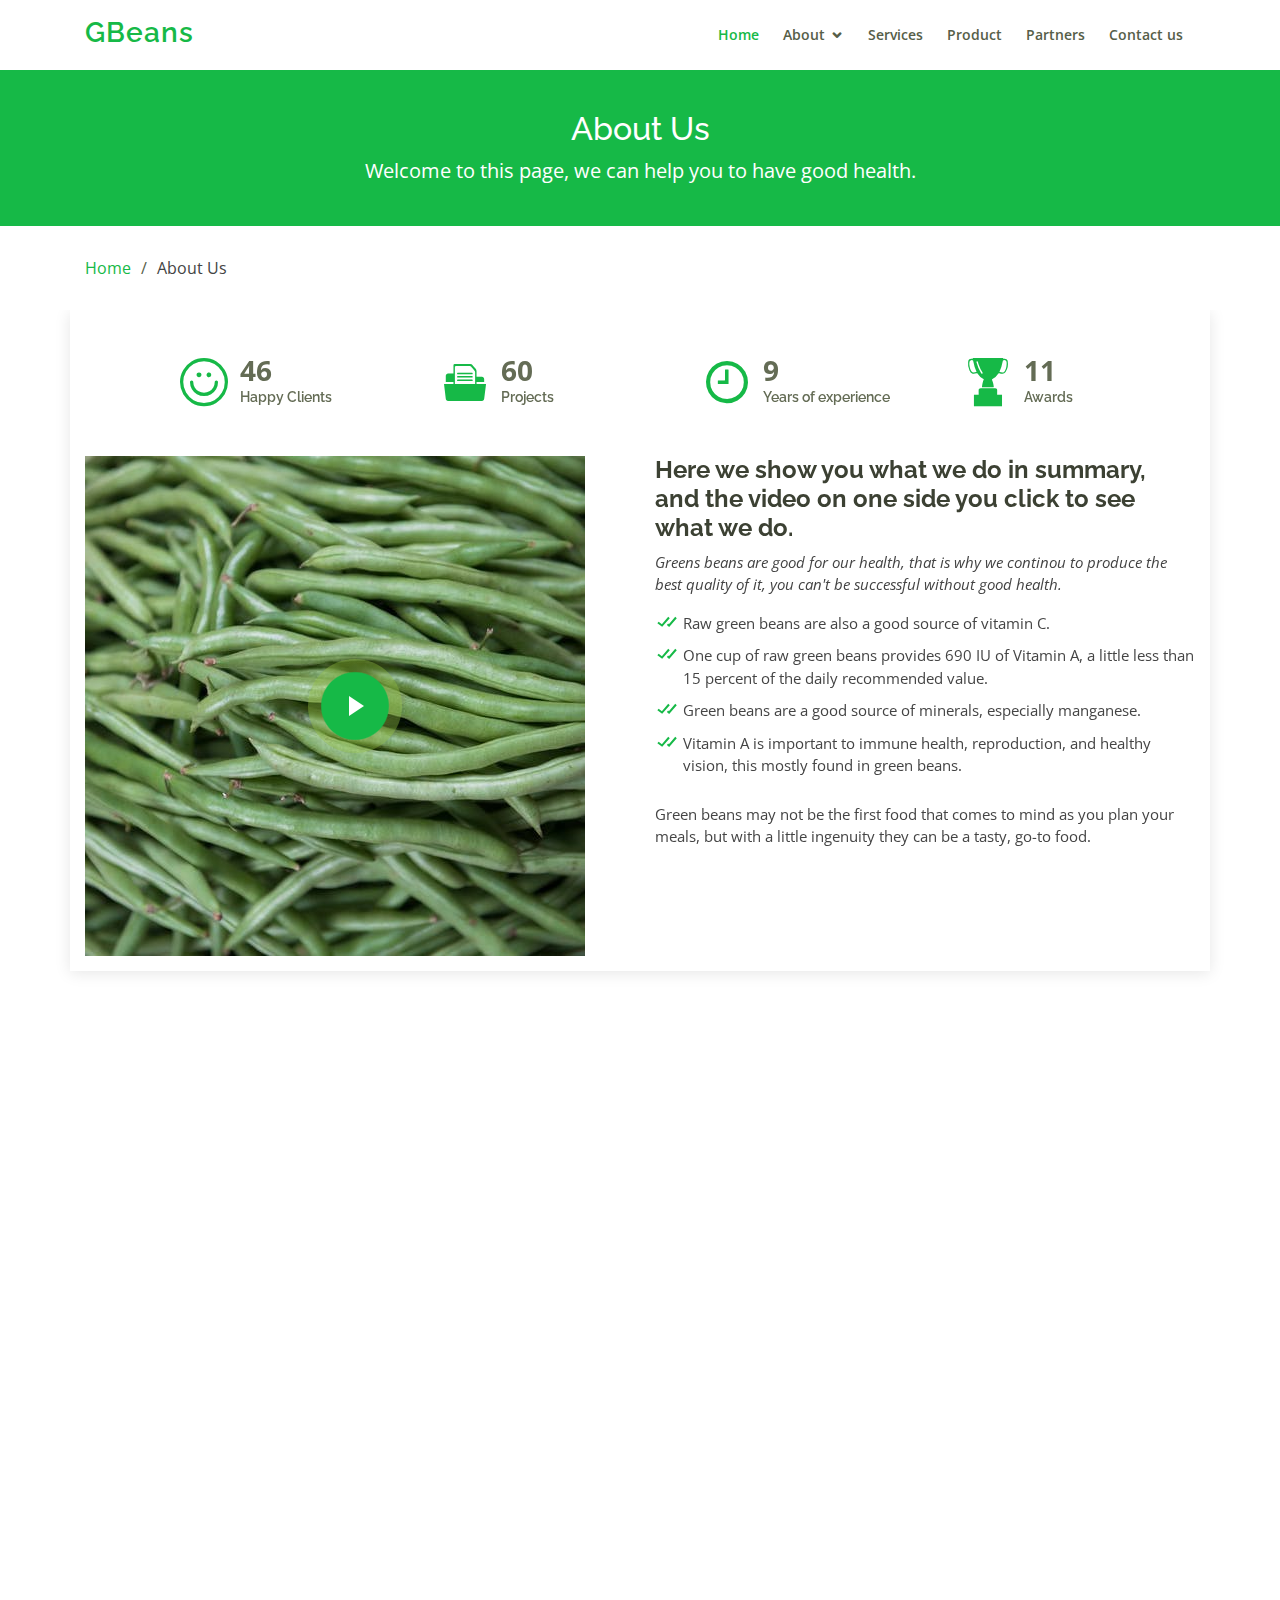
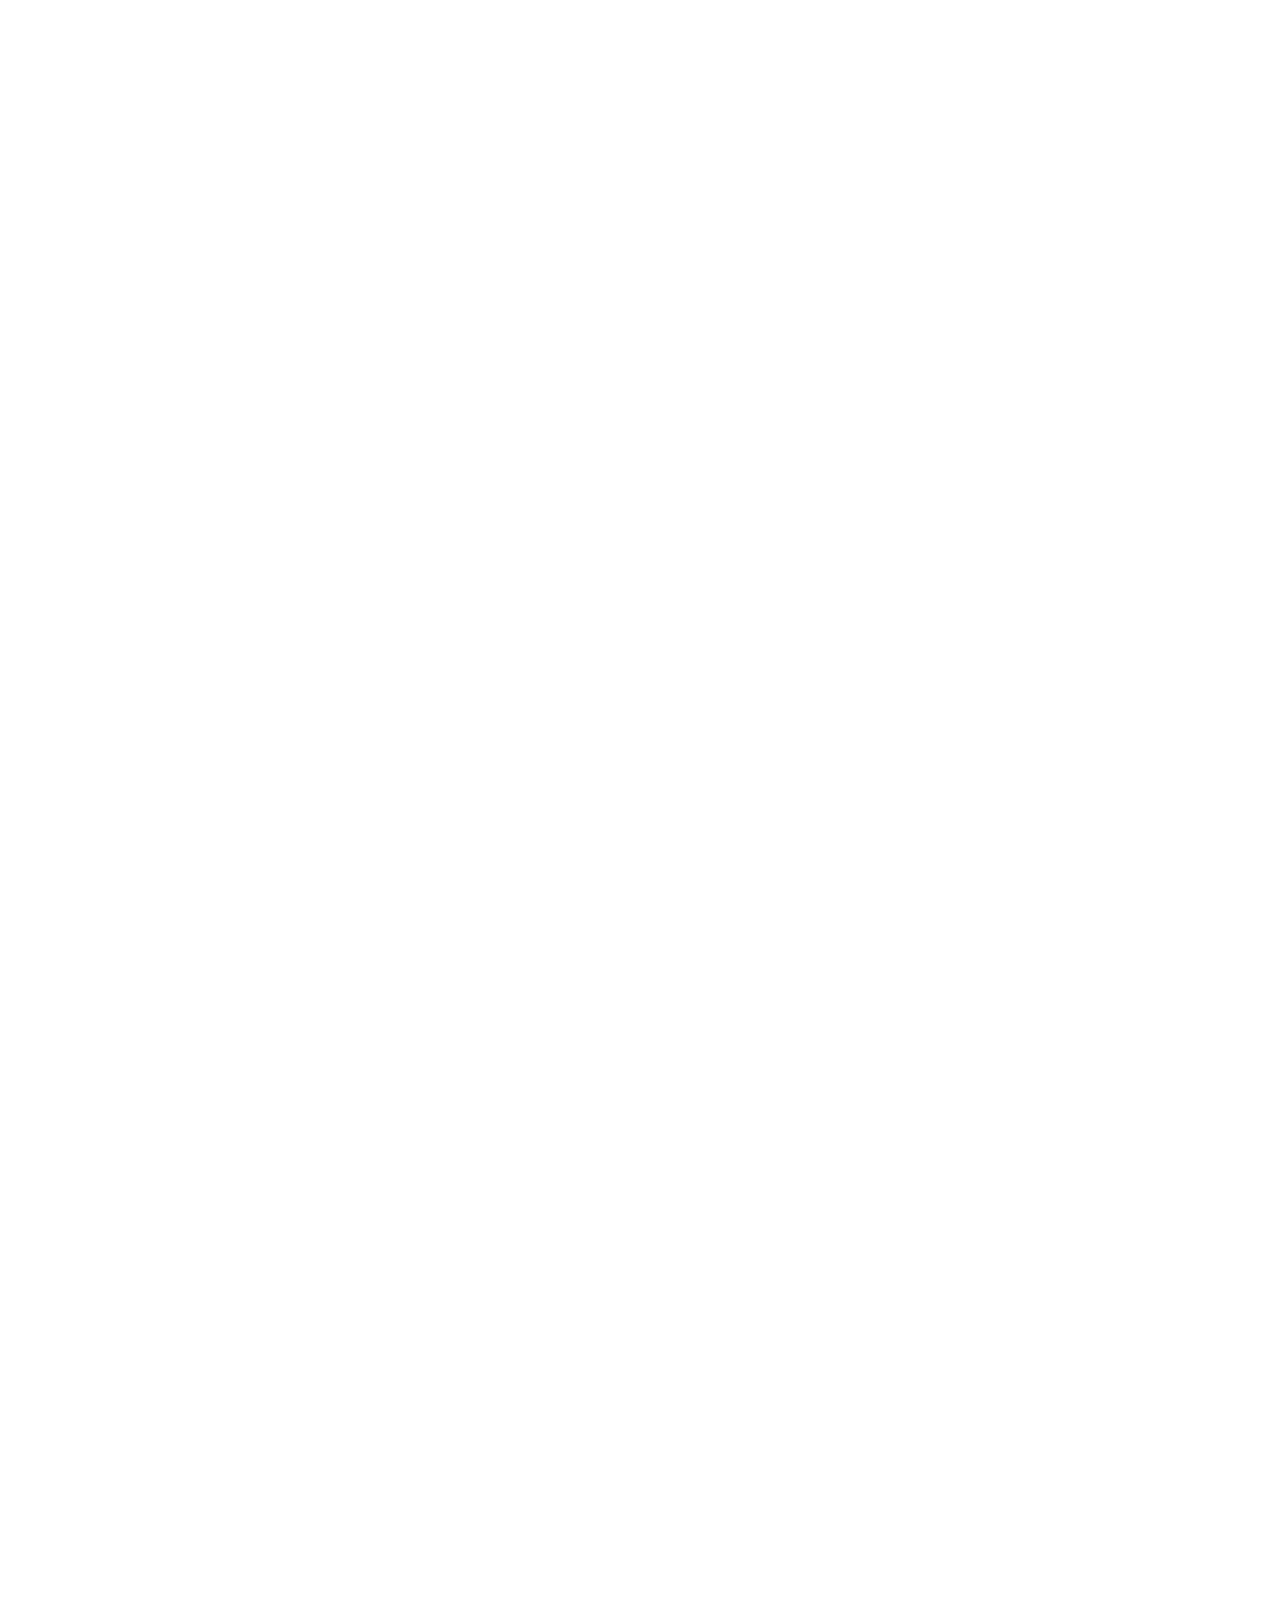
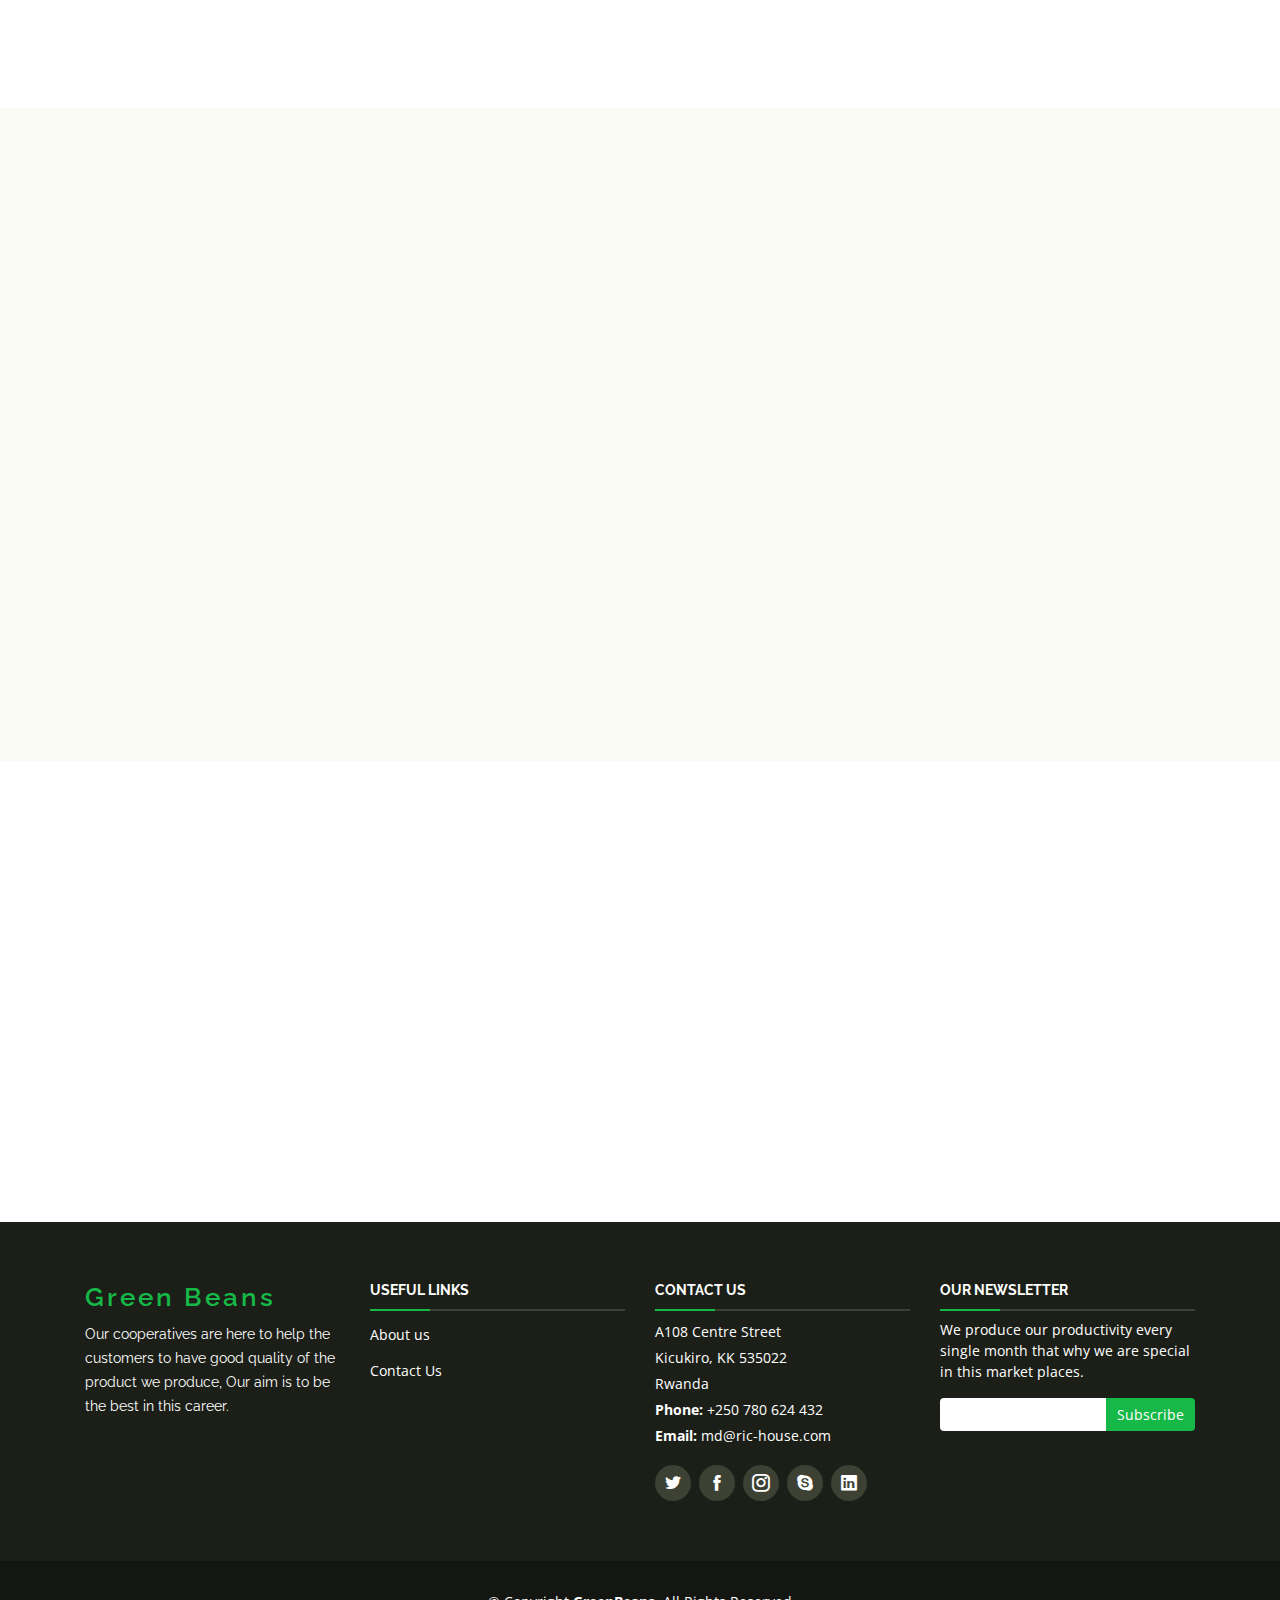
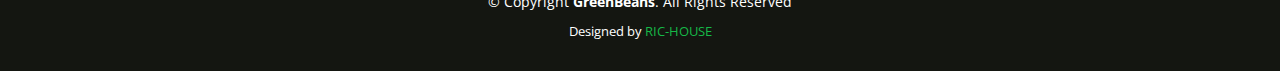
==== commit 6ec0e79c: "wednesday" ====
--- a/about.html
+++ b/about.html
@@ -90,7 +90,7 @@
         <div class="container">
           <div class="breadcrumb-hero">
             <h2>About Us</h2>
-            <p>Est dolorum ut non facere possimus quibusdam eligendi voluptatem. Quia id aut similique quia voluptas sit quaerat debitis. Rerum omnis ipsam aperiam consequatur laboriosam nemo harum praesentium. </p>
+            <pf style="font-size: 20px;">Welcome to this page, we can help you to have good health.  </p>
           </div>
         </div>
       </div>
@@ -150,25 +150,22 @@
 
           <div class="col-lg-6 video-box align-self-baseline">
             <img src="assets/img/25.jpeg" class="img-fluid" alt="">
-            <a href="https://www.youtube.com/watch?v=jDDaplaOz7Q" class="venobox play-btn mb-4" data-vbtype="video" data-autoplay="true"></a>
+            <a href="https://www.youtube.com/watch?v=j_lRHVcqq_0" class="venobox play-btn mb-4" data-vbtype="video" data-autoplay="true"></a>
           </div>
 
           <div class="col-lg-6 pt-3 pt-lg-0 content">
-            <h3>Voluptatem dignissimos provident quasi corporis voluptates sit assumenda.</h3>
+            <h3>Here we show you what we do in summary, and the video on one side you click to see what we do.</h3>
             <p class="font-italic">
-              Lorem ipsum dolor sit amet, consectetur adipiscing elit, sed do eiusmod tempor incididunt ut labore et dolore
-              magna aliqua.
+              Greens beans are good for our health, that is why we continou to produce the best quality of it, you can't be successful without good health.
             </p>
             <ul>
-              <li><i class="bx bx-check-double"></i> Ullamco laboris nisi ut aliquip ex ea commodo consequat.</li>
-              <li><i class="bx bx-check-double"></i> Duis aute irure dolor in reprehenderit in voluptate velit.</li>
-              <li><i class="bx bx-check-double"></i> Voluptate repellendus pariatur reprehenderit corporis sint.</li>
-              <li><i class="bx bx-check-double"></i> Ullamco laboris nisi ut aliquip ex ea commodo consequat. Duis aute irure dolor in reprehenderit in voluptate trideta storacalaperda mastiro dolore eu fugiat nulla pariatur.</li>
+              <li><i class="bx bx-check-double"></i> Raw green beans are also a good source of vitamin C.</li>
+              <li><i class="bx bx-check-double"></i> One cup of raw green beans provides 690 IU of Vitamin A, a little less than 15 percent of the daily recommended value.</li>
+              <li><i class="bx bx-check-double"></i> Green beans are a good source of minerals, especially manganese.</li>
+              <li><i class="bx bx-check-double"></i> Vitamin A is important to immune health, reproduction, and healthy vision, this mostly found in green beans.</li>
             </ul>
             <p>
-              Ullamco laboris nisi ut aliquip ex ea commodo consequat. Duis aute irure dolor in reprehenderit in voluptate
-              velit esse cillum dolore eu fugiat nulla pariatur. Excepteur sint occaecat cupidatat non proident, sunt in
-              culpa qui officia deserunt mollit anim id est laborum
+              Green beans may not be the first food that comes to mind as you plan your meals, but with a little ingenuity they can be a tasty, go-to food.
             </p>
           </div>
 
@@ -183,7 +180,7 @@
 
         <div class="section-title" data-aos="fade-up">
           <h2>Work Process</h2>
-          <p>Magnam dolores commodi suscipit. Necessitatibus eius consequatur ex aliquid fuga eum quidem. Sit sint consectetur velit. Quisquam quos quisquam cupiditate. Et nemo qui impedit suscipit alias ea. Quia fugiat sit in iste officiis commodi quidem hic quas.</p>
+          <p>Our cooperative we have the technique we use to produce the best quality of green beans, And we care alots about our employee and also we make sure that their have ability to work well.</p>
         </div>
 
         <div class="row content">
@@ -191,14 +188,13 @@
             <img src="assets/img/work-process-1.webp" class="img-fluid" alt="">
           </div>
           <div class="col-md-7 pt-4" data-aos="fade-left">
-            <h3>Voluptatem dignissimos provident quasi corporis voluptates sit assumenda.</h3>
+            <h3>Here is how we plan our work and control the haverst we use the same strategies.</h3>
             <p class="font-italic">
-              Lorem ipsum dolor sit amet, consectetur adipiscing elit, sed do eiusmod tempor incididunt ut labore et dolore
-              magna aliqua.
+              We have to control everything on time without make any mistake.
             </p>
             <ul>
-              <li><i class="icofont-check"></i> Ullamco laboris nisi ut aliquip ex ea commodo consequat.</li>
-              <li><i class="icofont-check"></i> Duis aute irure dolor in reprehenderit in voluptate velit.</li>
+              <li><i class="icofont-check"></i> We have to know well the season inorder to control our productivity.</li>
+              <li><i class="icofont-check"></i> We have to control all employee and know if they are working in good condition.</li>
             </ul>
           </div>
         </div>
@@ -208,15 +204,13 @@
             <img src="assets/img/work-process-2.webp" class="img-fluid" alt="">
           </div>
           <div class="col-md-7 pt-5 order-2 order-md-1" data-aos="fade-right">
-            <h3>Corporis temporibus maiores provident</h3>
+            <h3>How we use our funds to make more productivity.</h3>
             <p class="font-italic">
-              Lorem ipsum dolor sit amet, consectetur adipiscing elit, sed do eiusmod tempor incididunt ut labore et dolore
-              magna aliqua.
+              We have part of finance which help us to control all movement of money.
             </p>
             <p>
-              Ullamco laboris nisi ut aliquip ex ea commodo consequat. Duis aute irure dolor in reprehenderit in voluptate
-              velit esse cillum dolore eu fugiat nulla pariatur. Excepteur sint occaecat cupidatat non proident, sunt in
-              culpa qui officia deserunt mollit anim id est laborum
+             Here we have to know well where we have to invest our profit, Our have many activity that born becouse of this green beans,
+             what is why we have to control all activity well inorder to achive our aim to be the best all over the world. We work hard becouse of our unlimited objective to produce more green beans with good quality.
             </p>
           </div>
         </div>
@@ -226,12 +220,12 @@
             <img src="assets/img/work-process-3.webp" class="img-fluid" alt="">
           </div>
           <div class="col-md-7 pt-5" data-aos="fade-left">
-            <h3>Sunt consequatur ad ut est nulla consectetur reiciendis animi voluptas</h3>
-            <p>Cupiditate placeat cupiditate placeat est ipsam culpa. Delectus quia minima quod. Sunt saepe odit aut quia voluptatem hic voluptas dolor doloremque.</p>
+            <h3>We have teams in our Project, that have to help to achive many thing as well as possible. </h3>
+            <p>Here team have to control activity of the cooperative according to the session the are doing on. They can't involve in the activity which isn't belong to them.</p>
             <ul>
-              <li><i class="icofont-check"></i> Ullamco laboris nisi ut aliquip ex ea commodo consequat.</li>
-              <li><i class="icofont-check"></i> Duis aute irure dolor in reprehenderit in voluptate velit.</li>
-              <li><i class="icofont-check"></i> Facilis ut et voluptatem aperiam. Autem soluta ad fugiat.</li>
+              <li><i class="icofont-check"></i> We have team of accounitng and finance.</li>
+              <li><i class="icofont-check"></i> We have team of haverster in field of green beans.</li>
+              <li><i class="icofont-check"></i> We have team which do marketing and have to attract the customers and partners. This are summary of how team work.</li>
             </ul>
           </div>
         </div>
@@ -241,15 +235,13 @@
             <img src="assets/img/work-process-4.webp" class="img-fluid" alt="">
           </div>
           <div class="col-md-7 pt-5 order-2 order-md-1" data-aos="fade-right">
-            <h3>Quas et necessitatibus eaque impedit ipsum animi consequatur incidunt in</h3>
+            <h3>Here we have to analyse how we increase or decrease inorder to put more effort we thing are not going well. </h3>
             <p class="font-italic">
-              Lorem ipsum dolor sit amet, consectetur adipiscing elit, sed do eiusmod tempor incididunt ut labore et dolore
-              magna aliqua.
+              This evaluation have to be done in every month, show us how we are working and tell us employees who have worked well they tasks they are given. 
             </p>
             <p>
-              Ullamco laboris nisi ut aliquip ex ea commodo consequat. Duis aute irure dolor in reprehenderit in voluptate
-              velit esse cillum dolore eu fugiat nulla pariatur. Excepteur sint occaecat cupidatat non proident, sunt in
-              culpa qui officia deserunt mollit anim id est laborum
+             This also  are helpful to know how we are working on market place. Without evaluation we can not achive all we have done or what we are doing now days.
+             that is why we are going to check every single month how our cooperative are stand. 
             </p>
           </div>
         </div>
@@ -263,22 +255,21 @@
 
         <div class="section-title" data-aos="fade-up">
           <h2>Our Skills</h2>
-          <p>Magnam dolores commodi suscipit. Necessitatibus eius consequatur ex aliquid fuga eum quidem. Sit sint consectetur velit. Quisquam quos quisquam cupiditate. Et nemo qui impedit suscipit alias ea. Quia fugiat sit in iste officiis commodi quidem hic quas.</p>
+          <p>We have all skill required to produce good quality of green beans on this market place, that way we help other to give training and internship.</p>
         </div>
 
         <div class="row">
           <div class="col-lg-6" data-aos="fade-right">
-            <img src="assets/img/38.jpg" class="img-fluid" alt="">
+            <img src="assets/img/38.webp" class="img-fluid" alt="">
           </div>
           <div class="col-lg-6 pt-4 pt-lg-0 content" data-aos="fade-left">
-            <h3>Voluptatem dignissimos provident quasi corporis voluptates</h3>
+            <h3>As you see on this image the skill we have speak itself.</h3>
             <p class="font-italic">
-              Lorem ipsum dolor sit amet, consectetur adipiscing elit, sed do eiusmod tempor incididunt ut labore et dolore
-              magna aliqua.
+              There are many skills we use to produce good quality of green beans but this belong are among them.
             </p>
             <p>
-              Ullamco laboris nisi ut aliquip ex ea commodo consequat. Duis aute irure dolor in reprehenderit in voluptate
-              velit esse cillum dolore eu fugiat nulla pariatur. Excepteur sint occaecat cupidatat non proident.
+              site selection is The process of choosing the best location for an anticipated use, Preparation of soil is the first step before growing of crop, It helps to turn the soil and loosen it to allow the roots to penetrate deep into it.
+              Feild design here we prepare the land, free wood and builings.
             </p>
 
             <div class="skills-content">
@@ -325,7 +316,7 @@
 
         <div class="section-title" data-aos="fade-up">
           <h2>Our Clients</h2>
-          <p>Magnam dolores commodi suscipit. Necessitatibus eius consequatur ex aliquid fuga eum quidem. Sit sint consectetur velit. Quisquam quos quisquam cupiditate. Et nemo qui impedit suscipit alias ea. Quia fugiat sit in iste officiis commodi quidem hic quas.</p>
+          <p style="font-size: 20px;">Our happy clients are here below, we are very happy to work with you, we have aim of taking care to the customers how choose to work with us. </p>
         </div>
 
         <div class="owl-carousel clients-carousel" data-aos="fade-up">
